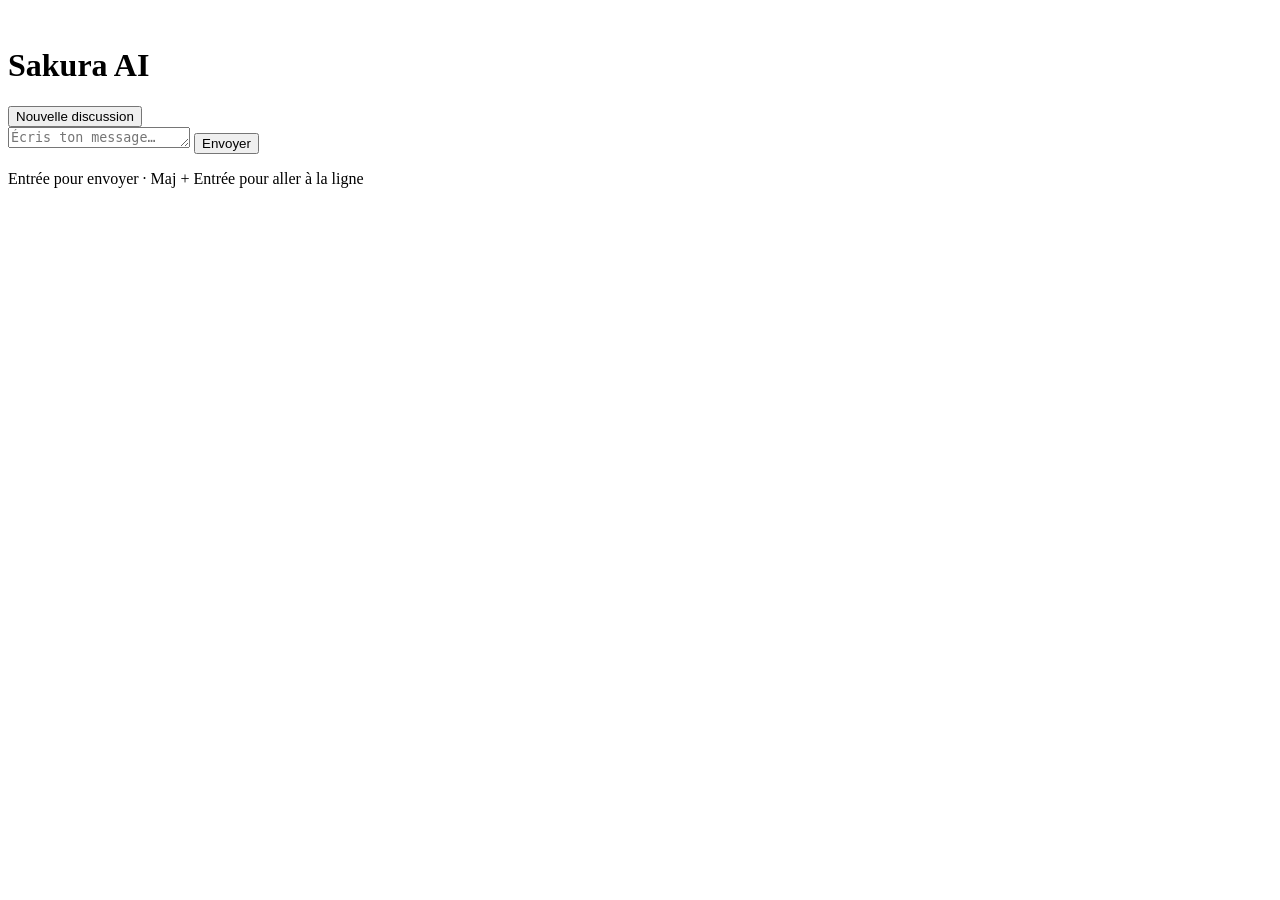
==== apps/ai/ui/index.html @ 1e8fd0e7 "Sakura AI : étape 1, chat avec Ollama dans une fenêtre Sakura Réponse en continu, bouton Stop, histo" ====
<!doctype html>
<html lang="fr">
<head>
  <meta charset="utf-8">
  <meta name="viewport" content="width=device-width, initial-scale=1">
  <title>Sakura AI</title>
  <link rel="stylesheet" href="/tokens.css">
  <link rel="stylesheet" href="/style.css">
</head>
<body>
  <main class="app-shell">
    <header>
      <div class="brand"><img src="/logo.png" alt=""><h1>Sakura AI</h1></div>
      <button id="new-chat" class="quiet-button" type="button">Nouvelle discussion</button>
    </header>

    <section id="notice" class="notice" hidden>
      <span id="notice-text"></span>
      <button id="retry" type="button">Réessayer</button>
    </section>

    <section id="conversation" class="conversation" aria-live="polite"></section>

    <footer>
      <div class="composer">
        <textarea id="message" rows="1" placeholder="Écris ton message…" aria-label="Ton message"></textarea>
        <button id="send" type="button">Envoyer</button>
      </div>
      <p>Entrée pour envoyer · Maj + Entrée pour aller à la ligne</p>
    </footer>
  </main>
  <script src="/app.js"></script>
</body>
</html>
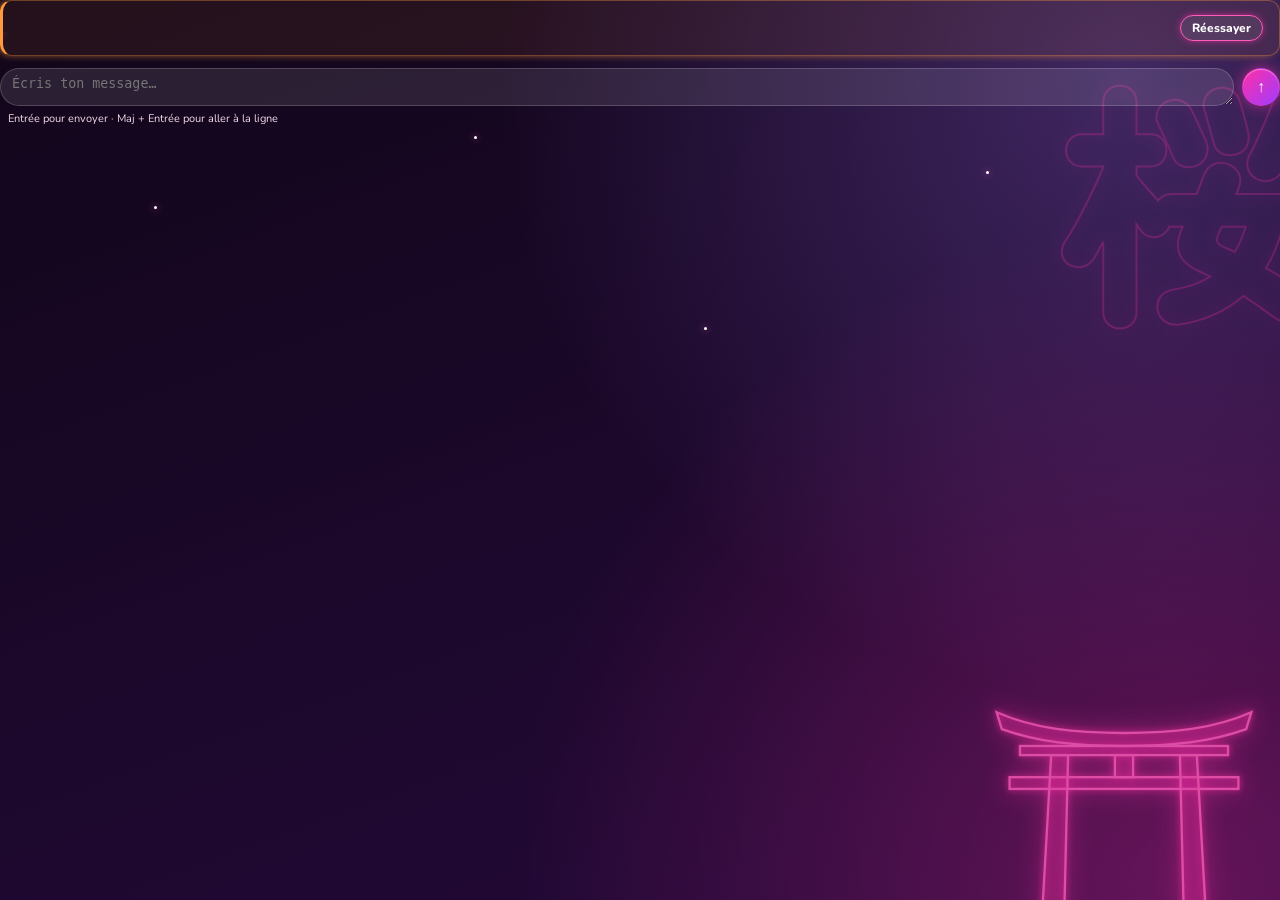
==== commit 533d8c52: "Sakura AI : le chat passe sur la charte et le kit UI commun (jour et nuit) Fenêtre sans bordure avec" ====
--- a/apps/ai/ui/index.html
+++ b/apps/ai/ui/index.html
@@ -4,31 +4,30 @@
   <meta charset="utf-8">
   <meta name="viewport" content="width=device-width, initial-scale=1">
   <title>Sakura AI</title>
-  <link rel="stylesheet" href="/tokens.css">
+  <link rel="stylesheet" href="/design/tokens.css">
+  <link rel="stylesheet" href="/design/ui/sakura.css">
+  <script src="/design/ui/sakura.js"></script>
   <link rel="stylesheet" href="/style.css">
 </head>
 <body>
-  <main class="app-shell">
-    <header>
-      <div class="brand"><img src="/logo.png" alt=""><h1>Sakura AI</h1></div>
-      <button id="new-chat" class="quiet-button" type="button">Nouvelle discussion</button>
-    </header>
+  <div class="sk-window" id="app-window">
+    <main class="app-content">
+      <aside id="notice" class="sk-tip" hidden>
+        <div class="sk-tip-body"><div id="notice-text" class="sk-tip-title"></div></div>
+        <button id="retry" class="sk-btn sk-btn--secondary sk-btn--small" type="button">Réessayer</button>
+      </aside>
 
-    <section id="notice" class="notice" hidden>
-      <span id="notice-text"></span>
-      <button id="retry" type="button">Réessayer</button>
-    </section>
+      <section id="conversation" class="sk-chat conversation" aria-live="polite"></section>
 
-    <section id="conversation" class="conversation" aria-live="polite"></section>
-
-    <footer>
-      <div class="composer">
-        <textarea id="message" rows="1" placeholder="Écris ton message…" aria-label="Ton message"></textarea>
-        <button id="send" type="button">Envoyer</button>
-      </div>
-      <p>Entrée pour envoyer · Maj + Entrée pour aller à la ligne</p>
-    </footer>
-  </main>
+      <footer class="chat-footer">
+        <div class="sk-composer">
+          <textarea id="message" class="sk-input" rows="1" placeholder="Écris ton message…" aria-label="Ton message"></textarea>
+          <button id="send" class="sk-btn sk-btn--primary" type="button" aria-label="Envoyer le message">↑</button>
+        </div>
+        <p class="sk-hint">Entrée pour envoyer · Maj + Entrée pour aller à la ligne</p>
+      </footer>
+    </main>
+  </div>
   <script src="/app.js"></script>
 </body>
 </html>
--- a/design/tokens.css
+++ b/design/tokens.css
@@ -0,0 +1,105 @@
+/* Sakura PC : couleurs et typographie communes à toutes les applis.
+   Les applis importent ce fichier ; on ne recopie jamais une couleur en dur ailleurs. */
+:root {
+  /* jour : sakura en fleur */
+  --sakura: #ff5fa8;
+  --sakura-deep: #e0236f;
+  --sakura-pale: #ffd3e6;
+  --cream: #fff4f8;
+  --ink: #3a1028;
+
+  /* nuit : néon */
+  --neon-pink: #ff0f9b;
+  --neon-blue: #0a3cff;
+  --neon-cyan: #7fd8ff;
+  --night: #140818;
+  --night-2: #1a0b1f;
+
+  /* typo */
+  --font-title: "Zen Maru Gothic", "Yu Gothic UI", sans-serif;
+  --font-body: "Nunito", "Segoe UI", sans-serif;
+  --font-jp: "Zen Maru Gothic", "Yu Gothic UI", sans-serif;
+
+  --radius: 18px;
+
+  /* Kit UI Sakura : valeurs semantiques validees (jour par defaut). */
+  --sk-bg: linear-gradient(160deg, #fff6f9, #ffe6f0);
+  --sk-text: #3a1028;
+  --sk-muted: #7a4a62;
+  --sk-label: #7a4a62;
+  --sk-accent: #e0528a;
+  --sk-accent-soft: #f6a9c1;
+  --sk-line: #f0cbd9;
+  --sk-control-border: #e7b8cb;
+  --sk-cpu: #f6a9c1;
+  --sk-ram: #c3b6ee;
+  --sk-gpu: #a9d4f2;
+  --sk-disk: #f8bd86;
+  --sk-ok: #2f9e6e;
+  --sk-warn: #d06a1e;
+  --sk-primary: linear-gradient(135deg, #e0528a, #c13d78);
+  --sk-primary-shadow: 0 4px 12px -4px rgba(193, 61, 120, .6), inset 0 1px 0 rgba(255, 255, 255, .35);
+  --sk-primary-text: #fff;
+  --sk-secondary-bg: rgba(255, 255, 255, .6);
+  --sk-secondary-border: #e0528a;
+  --sk-secondary-text: #c13d78;
+  --sk-surface: rgba(255, 255, 255, .62);
+  --sk-surface-strong: rgba(255, 255, 255, .84);
+  --sk-glass-border: #f0cbd9;
+  --sk-tip-bg: rgba(255, 255, 255, .7);
+  --sk-tip-border: #f6d3b4;
+  --sk-tip-edge: #f0a35e;
+  --sk-danger: #b8561c;
+  --sk-danger-border: #f8bd86;
+  --sk-cover-dark: #c9c3e6;
+  --sk-decor-watermark: #e0528a;
+  --sk-decor-petal: #f6a9c1;
+  --sk-decor-star: #ffffff;
+  --sk-mood-bg: #ffffff;
+  --sk-mood-border: #f6a9c1;
+  --sk-tab-mark: #f6a9c1;
+  --sk-chat-bubble: rgba(255, 255, 255, .82);
+  --sk-range-start: #e0528a;
+  --sk-range-end: #e0528a;
+  --sk-neon-base: #14061e;
+  --sk-window-close: #e81123;
+  --sk-radius: 14px;
+}
+
+html[data-theme="night"] {
+  --sk-bg: radial-gradient(circle at 88% 8%, rgba(167, 123, 255, .28), transparent 45%), radial-gradient(circle at 92% 98%, rgba(255, 47, 166, .3), transparent 45%), linear-gradient(160deg, #12061a, #24093a);
+  --sk-text: #fff;
+  --sk-muted: #f1d9e8;
+  --sk-label: #e3c6ef;
+  --sk-accent: #ff2fa6;
+  --sk-accent-soft: #ff5cbb;
+  --sk-line: #4a1d57;
+  --sk-control-border: rgba(255, 255, 255, .18);
+  --sk-cpu: #ff2fa6;
+  --sk-ram: #a77bff;
+  --sk-gpu: #3fc8ff;
+  --sk-disk: #ff9a3c;
+  --sk-ok: #7dffcb;
+  --sk-warn: #ffbe7a;
+  --sk-primary: linear-gradient(135deg, #ff2fa6, #a03cff);
+  --sk-primary-shadow: 0 0 14px rgba(255, 47, 166, .6), inset 0 1px 0 rgba(255, 255, 255, .35);
+  --sk-secondary-bg: rgba(255, 255, 255, .07);
+  --sk-secondary-border: #ff5cbb;
+  --sk-secondary-text: #fff;
+  --sk-surface: rgba(255, 255, 255, .07);
+  --sk-surface-strong: rgba(255, 255, 255, .1);
+  --sk-glass-border: rgba(255, 255, 255, .14);
+  --sk-tip-bg: rgba(255, 154, 60, .08);
+  --sk-tip-border: rgba(255, 154, 60, .35);
+  --sk-tip-edge: #ff9a3c;
+  --sk-danger: #ffbe7a;
+  --sk-danger-border: #ff9a3c;
+  --sk-decor-watermark: #ff2fa6;
+  --sk-decor-petal: #ff2fa6;
+  --sk-mood-bg: #12061a;
+  --sk-mood-border: #ff2fa6;
+  --sk-tab-mark: #ff2fa6;
+  --sk-chat-bubble: rgba(255, 255, 255, .07);
+  --sk-range-start: #ff2fa6;
+  --sk-range-end: #c86bff;
+}
--- a/design/ui/sakura.css
+++ b/design/ui/sakura.css
@@ -0,0 +1,150 @@
+@import url("https://fonts.googleapis.com/css2?family=Nunito:wght@400;600;700;800&family=Zen+Maru+Gothic:wght@500;700;900&display=swap");
+
+/* Base et themes --------------------------------------------------------- */
+*, *::before, *::after { box-sizing: border-box; }
+html, body { width: 100%; min-height: 100%; margin: 0; }
+body { font-family: "Nunito", "Segoe UI", sans-serif; color: var(--sk-text); }
+button, input, select { font: inherit; }
+button { color: inherit; }
+
+.sk-window {
+  position: relative; width: 100%; min-height: 100vh; overflow: hidden;
+  background: var(--sk-bg); color: var(--sk-text); isolation: isolate;
+}
+.sk-window > :not(.sk-decor):not(.sk-titlebar) { position: relative; z-index: 1; }
+.sk-main { height: calc(100vh - 32px); overflow: auto; padding: 28px clamp(18px, 4vw, 56px) 92px; }
+.sk-section { max-width: 1080px; margin: 0 auto 32px; }
+.sk-section-title { margin: 0 0 14px; font: 900 18px var(--font-title, "Zen Maru Gothic", "Yu Gothic UI", sans-serif); }
+.sk-grid { display: grid; grid-template-columns: repeat(auto-fit, minmax(210px, 1fr)); gap: 16px; }
+.sk-stack { display: grid; gap: 12px; }
+
+/* Decor ----------------------------------------------------------------- */
+.sk-decor { position: absolute; inset: 32px 0 0; z-index: 0; overflow: hidden; pointer-events: none; }
+.sk-watermark { position: absolute; right: -12px; top: 5%; writing-mode: vertical-rl; font: 900 clamp(110px, 22vw, 260px)/.8 var(--font-jp); color: var(--sk-decor-watermark); opacity: .07; }
+html[data-theme="night"] .sk-watermark { color: transparent; -webkit-text-stroke: 2px var(--sk-decor-watermark); opacity: .26; filter: drop-shadow(0 0 8px var(--sk-decor-watermark)); }
+.sk-petal { position: absolute; width: 18px; height: 11px; background: var(--sk-decor-petal); opacity: .5; border-radius: 90% 15% 90% 15%; animation: sk-fall 13s linear infinite; }
+.sk-petal--1 { left: 17%; top: -20px; }
+.sk-petal--2 { left: 67%; top: -40px; animation-delay: -6s; animation-duration: 17s; }
+html[data-theme="night"] .sk-petal { opacity: .8; box-shadow: 0 0 9px var(--sk-decor-petal); }
+.sk-star { display: none; position: absolute; width: 3px; height: 3px; border-radius: 50%; background: var(--sk-decor-star); box-shadow: 0 0 7px var(--sk-accent-soft); animation: sk-twinkle 2.8s ease-in-out infinite; }
+html[data-theme="night"] .sk-star { display: block; }
+.sk-star:nth-of-type(4) { left: 12%; top: 20%; }.sk-star:nth-of-type(5) { left: 37%; top: 12%; animation-delay: -.7s; }
+.sk-star:nth-of-type(6) { left: 55%; top: 34%; animation-delay: -1.4s; }.sk-star:nth-of-type(7) { left: 77%; top: 16%; animation-delay: -2s; }.sk-star:nth-of-type(8) { left: 88%; top: 47%; animation-delay: -1s; }
+.sk-torii { display: none; position: absolute; right: 2%; bottom: -15px; width: min(30vw, 260px); opacity: .8; }
+.sk-torii.is-faint { opacity: .45; }
+html[data-theme="night"] .sk-torii { display: block; }
+@keyframes sk-fall { to { transform: translate(18vw, 105vh) rotate(520deg); } }
+@keyframes sk-twinkle { 50% { opacity: .2; transform: scale(.5); } }
+
+/* Barre de titre -------------------------------------------------------- */
+.sk-titlebar { position: relative; z-index: 20; height: 32px; display: flex; align-items: center; border-bottom: 1px solid var(--sk-line); background: color-mix(in srgb, var(--sk-surface) 78%, transparent); user-select: none; }
+.sk-titlebar-drag { height: 100%; min-width: 120px; flex: 1; display: flex; align-items: center; gap: 7px; padding-left: 11px; font: 700 13px var(--font-title); }
+.sk-titlebar-actions, .sk-window-controls { height: 100%; display: flex; align-items: center; gap: 5px; }
+.sk-titlebar-actions .sk-btn { padding: 3px 10px; font-size: 11px; }
+.sk-winbtn { width: 40px; height: 32px; padding: 0; border: 0; background: transparent; font: 11px "Segoe UI", sans-serif; cursor: pointer; }
+.sk-winbtn:hover { background: rgba(127, 100, 120, .16); }
+.sk-winbtn--close:hover { color: var(--sk-primary-text); background: var(--sk-window-close); }
+
+/* Verdict --------------------------------------------------------------- */
+.sk-verdict { display: flex; align-items: center; gap: 15px; margin-bottom: 22px; }
+.sk-mood { flex: 0 0 54px; width: 54px; height: 54px; display: grid; place-items: center; border-radius: 50%; background: var(--sk-mood-bg); border: 2px solid var(--sk-mood-border); font-size: 25px; }
+html[data-theme="night"] .sk-mood { box-shadow: 0 0 10px var(--sk-mood-border); }
+.sk-tag { color: var(--sk-accent); font: 800 10px var(--font-title); letter-spacing: .13em; text-transform: uppercase; }
+.sk-title { margin: 2px 0 1px; font: 900 clamp(21px, 3vw, 25px) var(--font-title); }
+html[data-theme="night"] .sk-title { text-shadow: 0 0 12px rgba(255,47,166,.7); }
+.sk-sub { margin: 0; color: var(--sk-muted); font-size: 14px; }
+
+/* Cartes, indicateurs et pinceaux -------------------------------------- */
+.sk-card, .sk-row, .sk-encart { background: var(--sk-surface); border: 1px solid var(--sk-glass-border); border-radius: var(--sk-radius); }
+.sk-card { padding: 18px; }
+.sk-neon, html[data-theme="night"] .sk-stat, html[data-theme="night"] [data-sk-brush] {
+  --sk-n: var(--sk-accent); border: 2px solid var(--sk-n); border-radius: 18px;
+  box-shadow: 0 0 8px var(--sk-n), 0 0 22px -6px var(--sk-n), inset 0 0 14px -6px var(--sk-n);
+  background: linear-gradient(150deg, color-mix(in srgb, var(--sk-n) 26%, var(--sk-neon-base)), color-mix(in srgb, var(--sk-n) 6%, var(--sk-neon-base)));
+}
+.sk-stat { --sk-c: var(--sk-accent-soft); --sk-n: var(--sk-accent); position: relative; min-height: 116px; padding: 21px 20px; overflow: visible; }
+.sk-stat--cpu { --sk-c: var(--sk-cpu); --sk-n: var(--sk-cpu); }.sk-stat--ram { --sk-c: var(--sk-ram); --sk-n: var(--sk-ram); }
+.sk-stat--gpu { --sk-c: var(--sk-gpu); --sk-n: var(--sk-gpu); }.sk-stat--disk { --sk-c: var(--sk-disk); --sk-n: var(--sk-disk); }
+.sk-stat-label { position: relative; z-index: 1; color: var(--sk-label); font-size: 12px; font-weight: 800; text-transform: uppercase; letter-spacing: .08em; }
+.sk-stat-value { position: relative; z-index: 1; font: 900 27px var(--font-title); }
+.sk-stat-state { position: relative; z-index: 1; display: flex; align-items: center; gap: 6px; color: var(--sk-muted); font-size: 12px; }
+.sk-stat-state::before { content: ""; width: 7px; height: 7px; border-radius: 50%; background: currentColor; box-shadow: 0 0 6px currentColor; }
+.sk-stat-state.is-ok { color: var(--sk-ok); }.sk-stat-state.is-warn { color: var(--sk-warn); }
+.sk-brush { position: absolute; inset: -6px -14px -6px -8px; width: calc(100% + 22px); height: calc(100% + 12px); overflow: visible; z-index: 0; pointer-events: none; }
+html[data-theme="night"] .sk-brush { display: none; }
+[data-sk-brush] { position: relative; }
+[data-sk-brush] > :not(.sk-brush), .sk-stat > :not(.sk-brush) { position: relative; z-index: 1; }
+[data-sk-brush].is-dark { color: #fff; text-shadow: 0 1px 2px rgba(0,0,0,.45); }
+[data-sk-brush].is-dark .sk-row-sub, [data-sk-brush].is-dark .sk-stat-label { color: rgba(255,255,255,.85); }
+html[data-theme="night"] [data-sk-brush].is-dark { --sk-n: var(--sk-cover-dark) !important; }
+
+/* Navigation et actions ------------------------------------------------- */
+.sk-tabs { display: flex; gap: 18px; border-bottom: 1px solid var(--sk-line); margin-bottom: 18px; }
+.sk-tab { position: relative; border: 0; padding: 9px 3px 12px; background: transparent; color: var(--sk-muted); cursor: pointer; font-weight: 800; }
+.sk-tab.is-active { color: var(--sk-text); }
+.sk-tab.is-active::after { content: ""; position: absolute; left: 0; right: 0; bottom: -3px; height: 12px; background: var(--sk-tab-mark); -webkit-mask: url("data:image/svg+xml,%3Csvg xmlns='http://www.w3.org/2000/svg' viewBox='0 0 100 12' preserveAspectRatio='none'%3E%3Cfilter id='n'%3E%3CfeTurbulence baseFrequency='.04 .4' numOctaves='1' seed='8' result='t'/%3E%3CfeDisplacementMap in='SourceGraphic' in2='t' scale='2'/%3E%3C/filter%3E%3Cpath filter='url(%23n)' d='M2,7 C30,2 70,2 98,4 L97,10 C70,11 30,11 3,11 Z' fill='black'/%3E%3C/svg%3E") center/100% 100% no-repeat; mask: url("data:image/svg+xml,%3Csvg xmlns='http://www.w3.org/2000/svg' viewBox='0 0 100 12' preserveAspectRatio='none'%3E%3Cpath d='M2,7 C30,2 70,2 98,4 L97,10 C70,11 30,11 3,11 Z' fill='black'/%3E%3C/svg%3E") center/100% 100% no-repeat; }
+html[data-theme="night"] .sk-tab.is-active::after { bottom: -2px; height: 3px; border-radius: 3px; box-shadow: 0 0 8px var(--sk-tab-mark); -webkit-mask: none; mask: none; }
+[data-panel][hidden] { display: none !important; }
+.sk-actions { display: flex; flex-wrap: wrap; justify-content: flex-start; align-items: center; gap: 9px; }
+.sk-btn { border: 1.5px solid transparent; border-radius: 999px; padding: 8px 17px; background: transparent; cursor: pointer; font-weight: 800; transition: transform .16s, filter .16s, box-shadow .16s; }
+.sk-btn:hover { transform: translateY(-1px); filter: brightness(1.06); }.sk-btn:active { transform: translateY(0); }
+.sk-btn:focus-visible, .sk-tab:focus-visible, .sk-winbtn:focus-visible, input:focus-visible, select:focus-visible { outline: 3px solid color-mix(in srgb, var(--sk-accent) 48%, transparent); outline-offset: 2px; }
+.sk-btn--primary { color: var(--sk-primary-text); background: var(--sk-primary); box-shadow: var(--sk-primary-shadow); }
+.sk-btn--secondary { color: var(--sk-secondary-text); background: var(--sk-secondary-bg); border-color: var(--sk-secondary-border); }
+html[data-theme="night"] .sk-btn--secondary { box-shadow: 0 0 8px -2px var(--sk-accent); }
+.sk-btn--small { padding: 4px 11px; font-size: 12px; }.sk-btn--danger { color: var(--sk-danger); border-color: var(--sk-danger-border); background: var(--sk-secondary-bg); }
+html[data-theme="night"] .sk-btn--danger { box-shadow: 0 0 8px -3px var(--sk-danger-border); }
+.sk-btn--icon { width: 28px; height: 28px; display: inline-grid; place-items: center; padding: 0; border-radius: 50%; }
+.sk-chip { border: 1px solid rgba(255,255,255,.7); border-radius: 999px; padding: 3px 9px; background: rgba(255,255,255,.74); color: #3a1028; cursor: pointer; font-size: 11px; font-weight: 800; }
+
+/* Listes, barres et conseils ------------------------------------------- */
+.sk-row { display: flex; align-items: center; gap: 12px; padding: 12px 14px; }
+.sk-row-icon { flex: 0 0 38px; width: 38px; height: 38px; display: grid; place-items: center; border-radius: 10px; background: var(--sk-surface-strong); }
+.sk-row-main { min-width: 0; flex: 1; }.sk-row-title { font-weight: 900; }.sk-row-sub { color: var(--sk-muted); font-size: 12px; }.sk-row-end { margin-left: auto; }
+.sk-meter { --sk-c: var(--sk-accent); height: 7px; overflow: hidden; border-radius: 999px; background: color-mix(in srgb, var(--sk-line) 70%, transparent); }
+.sk-meter::before { content: ""; display: block; width: var(--sk-value, 50%); height: 100%; border-radius: inherit; background: var(--sk-c); }
+.sk-meter--cpu { --sk-c: var(--sk-cpu); }.sk-meter--ram { --sk-c: var(--sk-ram); }
+html[data-theme="night"] .sk-meter::before { box-shadow: 0 0 8px var(--sk-c); }
+.sk-tip { display: flex; align-items: center; gap: 16px; padding: 14px 16px; border: 1px solid var(--sk-tip-border); border-left: 4px solid var(--sk-tip-edge); border-radius: 12px; background: var(--sk-tip-bg); }
+html[data-theme="night"] .sk-tip { border-left-width: 3px; box-shadow: -3px 0 10px -3px #ff9a3c; }
+.sk-tip-body { min-width: 0; flex: 1; }.sk-tip-title { font-weight: 900; }.sk-tip p { margin: 2px 0 0; color: var(--sk-muted); font-size: 13px; }
+
+/* Details, dialogue, barre et toast ------------------------------------ */
+.sk-details-toggle { margin-top: 12px; }.sk-details { margin-top: 10px; }.sk-details[hidden] { display: none; }
+.sk-modal { position: fixed; inset: 0; z-index: 1000; display: grid; place-items: center; padding: 20px; background: rgba(24,6,28,.42); backdrop-filter: blur(7px); }
+.sk-confirm { width: min(480px, 100%); }.sk-confirm .sk-actions { margin-top: 14px; }
+.sk-savebar { position: fixed; z-index: 50; left: 0; right: 0; bottom: 0; display: flex; align-items: center; gap: 10px; padding: 10px clamp(18px,4vw,56px); background: color-mix(in srgb, var(--sk-surface-strong) 90%, transparent); border-top: 1px solid var(--sk-line); backdrop-filter: blur(14px); transform: translateY(110%); transition: transform .22s; }
+.sk-savebar.is-visible { transform: translateY(0); }.sk-savebar-message { margin-left: auto; color: var(--sk-muted); font-size: 12px; }.sk-savebar-dot { display: inline-block; width: 8px; height: 8px; margin-left: 6px; border-radius: 50%; background: var(--sk-tip-edge); box-shadow: 0 0 7px var(--sk-tip-edge); }
+.sk-toast-zone { position: fixed; z-index: 1200; left: 50%; bottom: 24px; transform: translateX(-50%); display: grid; gap: 8px; }
+.sk-toast { min-width: 190px; padding: 10px 16px; border: 1px solid var(--sk-glass-border); border-radius: 999px; background: color-mix(in srgb, var(--sk-surface-strong) 92%, #12061a 8%); box-shadow: 0 8px 28px rgba(31,8,25,.2); text-align: center; animation: sk-toast-in .2s both; }
+.sk-toast.is-ok { border-color: var(--sk-ok); }.sk-toast.is-warn { border-color: var(--sk-warn); }
+@keyframes sk-toast-in { from { opacity: 0; transform: translateY(10px); } }
+
+/* Formulaires ----------------------------------------------------------- */
+.sk-input, .sk-select { width: 100%; min-height: 38px; border: 1px solid var(--sk-control-border); border-radius: 10px; padding: 7px 11px; color: var(--sk-text); background: var(--sk-surface-strong); }
+html[data-theme="night"] .sk-select option { color: #3a1028; }
+.sk-range { --sk-progress: 50%; width: 100%; height: 20px; appearance: none; background: transparent; }
+.sk-range::-webkit-slider-runnable-track { height: 7px; border-radius: 999px; background: linear-gradient(to right, var(--sk-accent) 0 var(--sk-progress), color-mix(in srgb, var(--sk-line) 65%, transparent) var(--sk-progress)); }
+html[data-theme="night"] .sk-range::-webkit-slider-runnable-track { background: linear-gradient(to right, var(--sk-range-start) 0, var(--sk-range-end) var(--sk-progress), var(--sk-glass-border) var(--sk-progress)); box-shadow: 0 0 7px color-mix(in srgb, var(--sk-accent) 45%, transparent); }
+.sk-range::-webkit-slider-thumb { appearance: none; width: 17px; height: 17px; margin-top: -5px; border: 2px solid var(--sk-accent); border-radius: 50%; background: #fff; box-shadow: 0 1px 5px rgba(0,0,0,.2); }
+.sk-swatch, .sk-led { --sk-c: var(--sk-accent); display: inline-block; width: 22px; height: 22px; border-radius: 50%; background: var(--sk-c); vertical-align: middle; }
+.sk-swatch { border: 2px solid rgba(255,255,255,.8); box-shadow: 0 0 0 1px var(--sk-control-border); }.sk-led { width: 10px; height: 10px; box-shadow: 0 0 8px 2px var(--sk-c); }
+.sk-seg { display: inline-flex; gap: 3px; padding: 3px; border: 1px solid var(--sk-control-border); border-radius: 999px; background: var(--sk-surface); }
+.sk-seg button { border: 0; border-radius: 999px; padding: 6px 12px; background: transparent; cursor: pointer; }
+.sk-seg button.is-active { color: #fff; background: var(--sk-primary); box-shadow: var(--sk-primary-shadow); }
+.sk-encart { padding: 15px; background: rgba(255,255,255,.84); }
+html[data-theme="night"] .sk-encart { background: rgba(255,255,255,.07); }
+
+/* Chat ------------------------------------------------------------------ */
+.sk-chat { display: grid; gap: 15px; }.sk-msg { display: flex; align-items: flex-start; gap: 9px; }.sk-msg--me { justify-content: flex-end; }
+.sk-avatar { flex: 0 0 36px; width: 36px; height: 36px; display: grid; place-items: center; border: 1px solid var(--sk-accent-soft); border-radius: 50%; background: var(--sk-surface-strong); }
+.sk-msg-name { margin: 0 0 3px; color: var(--sk-accent); font: 700 12px var(--font-title); }.sk-bubble { max-width: min(72ch, 78%); padding: 10px 13px; border-radius: 15px; background: var(--sk-chat-bubble); }
+html[data-theme="night"] .sk-msg--sakura .sk-bubble { border: 1px solid var(--sk-accent-soft); box-shadow: 0 0 9px -4px var(--sk-accent); }
+.sk-msg--me .sk-bubble { color: #fff; background: var(--sk-primary); box-shadow: var(--sk-primary-shadow); }
+.sk-typing { display: inline-flex; gap: 4px; padding: 8px 12px; }.sk-typing i { width: 6px; height: 6px; border-radius: 50%; background: var(--sk-accent); animation: sk-bounce 1s infinite alternate; }.sk-typing i:nth-child(2) { animation-delay: .15s; }.sk-typing i:nth-child(3) { animation-delay: .3s; }
+@keyframes sk-bounce { to { transform: translateY(-5px); opacity: .55; } }
+.sk-composer { display: flex; gap: 8px; margin-top: 12px; }.sk-composer .sk-input { border-radius: 999px; }.sk-composer .sk-btn { flex: 0 0 38px; width: 38px; height: 38px; padding: 0; display: grid; place-items: center; }
+.sk-hint { margin: 5px 8px 0; color: var(--sk-muted); font-size: 11px; }
+
+@media (max-width: 620px) { .sk-titlebar-actions { display: none; }.sk-tip { align-items: flex-start; flex-wrap: wrap; }.sk-row { align-items: flex-start; }.sk-savebar-message { display: none; } }
+@media (prefers-reduced-motion: reduce) { *, *::before, *::after { scroll-behavior: auto !important; animation: none !important; transition: none !important; } }
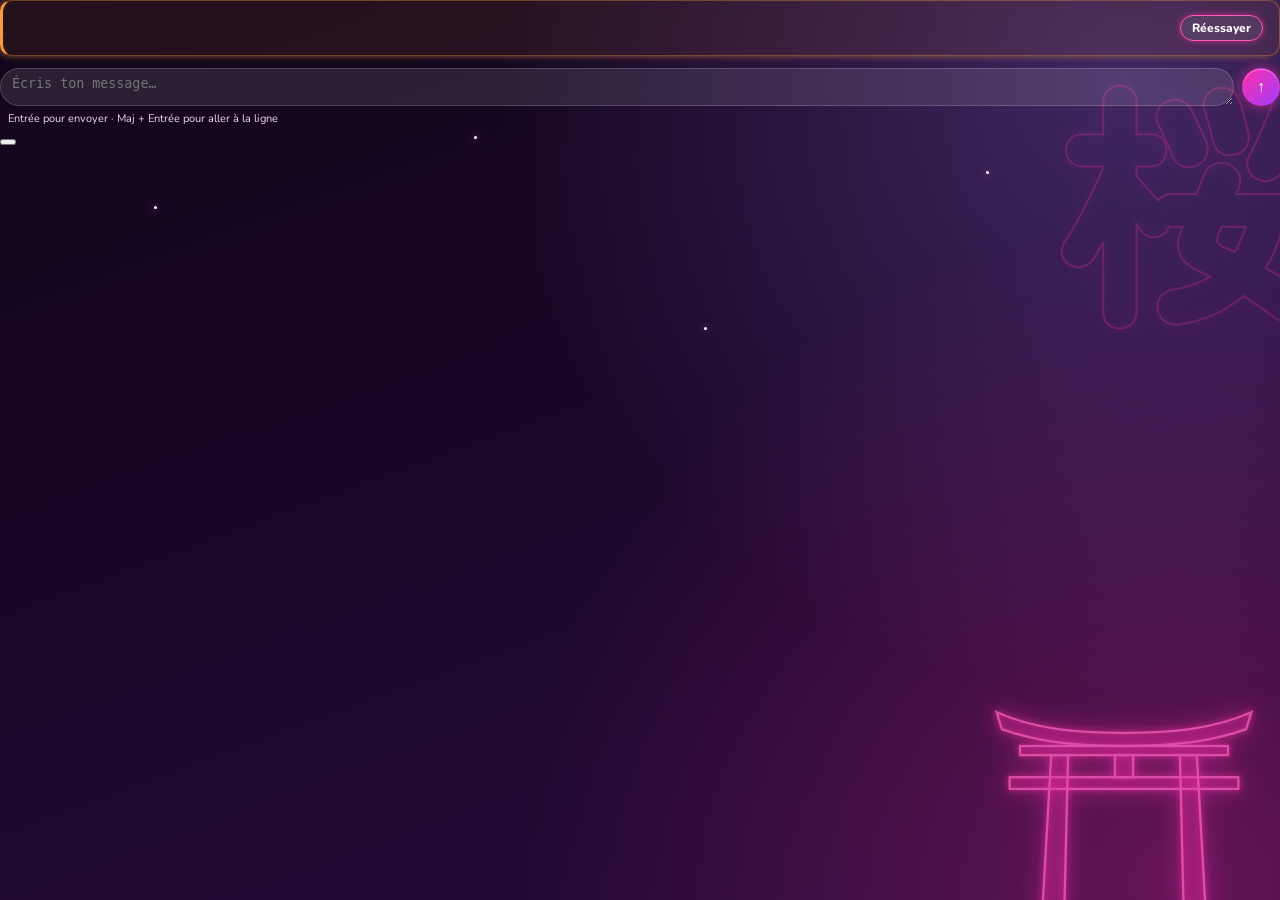
==== commit 98eaa6ba: "Sakura AI : plusieurs conversations (colonne à gauche, titre automatique, renommer, corbeille) Un fi" ====
--- a/apps/ai/ui/index.html
+++ b/apps/ai/ui/index.html
@@ -11,22 +11,29 @@
 </head>
 <body>
   <div class="sk-window" id="app-window">
-    <main class="app-content">
-      <aside id="notice" class="sk-tip" hidden>
-        <div class="sk-tip-body"><div id="notice-text" class="sk-tip-title"></div></div>
-        <button id="retry" class="sk-btn sk-btn--secondary sk-btn--small" type="button">Réessayer</button>
+    <div class="app-shell">
+      <aside id="chat-sidebar" class="chat-sidebar" aria-label="Discussions">
+        <div id="chat-confirm"></div>
+        <nav id="chat-list" class="chat-list"></nav>
       </aside>
+      <main class="app-content">
+        <aside id="notice" class="sk-tip" hidden>
+          <div class="sk-tip-body"><div id="notice-text" class="sk-tip-title"></div></div>
+          <button id="retry" class="sk-btn sk-btn--secondary sk-btn--small" type="button">Réessayer</button>
+        </aside>
 
-      <section id="conversation" class="sk-chat conversation" aria-live="polite"></section>
+        <section id="conversation" class="sk-chat conversation" aria-live="polite"></section>
 
-      <footer class="chat-footer">
-        <div class="sk-composer">
-          <textarea id="message" class="sk-input" rows="1" placeholder="Écris ton message…" aria-label="Ton message"></textarea>
-          <button id="send" class="sk-btn sk-btn--primary" type="button" aria-label="Envoyer le message">↑</button>
-        </div>
-        <p class="sk-hint">Entrée pour envoyer · Maj + Entrée pour aller à la ligne</p>
-      </footer>
-    </main>
+        <footer class="chat-footer">
+          <div class="sk-composer">
+            <textarea id="message" class="sk-input" rows="1" placeholder="Écris ton message…" aria-label="Ton message"></textarea>
+            <button id="send" class="sk-btn sk-btn--primary" type="button" aria-label="Envoyer le message">↑</button>
+          </div>
+          <p class="sk-hint">Entrée pour envoyer · Maj + Entrée pour aller à la ligne</p>
+        </footer>
+      </main>
+      <button id="sidebar-backdrop" class="sidebar-backdrop" type="button" aria-label="Fermer les discussions"></button>
+    </div>
   </div>
   <script src="/app.js"></script>
 </body>
--- a/design/ui/sakura.css
+++ b/design/ui/sakura.css
@@ -143,7 +143,7 @@
 .sk-msg--me .sk-bubble { color: #fff; background: var(--sk-primary); box-shadow: var(--sk-primary-shadow); }
 .sk-typing { display: inline-flex; gap: 4px; padding: 8px 12px; }.sk-typing i { width: 6px; height: 6px; border-radius: 50%; background: var(--sk-accent); animation: sk-bounce 1s infinite alternate; }.sk-typing i:nth-child(2) { animation-delay: .15s; }.sk-typing i:nth-child(3) { animation-delay: .3s; }
 @keyframes sk-bounce { to { transform: translateY(-5px); opacity: .55; } }
-.sk-composer { display: flex; gap: 8px; margin-top: 12px; }.sk-composer .sk-input { border-radius: 999px; }.sk-composer .sk-btn { flex: 0 0 38px; width: 38px; height: 38px; padding: 0; display: grid; place-items: center; }
+.sk-composer { display: flex; gap: 8px; margin-top: 12px; }.sk-composer .sk-input { border-radius: 20px; }.sk-composer .sk-btn { flex: 0 0 38px; width: 38px; height: 38px; padding: 0; display: grid; place-items: center; }
 .sk-hint { margin: 5px 8px 0; color: var(--sk-muted); font-size: 11px; }
 
 @media (max-width: 620px) { .sk-titlebar-actions { display: none; }.sk-tip { align-items: flex-start; flex-wrap: wrap; }.sk-row { align-items: flex-start; }.sk-savebar-message { display: none; } }
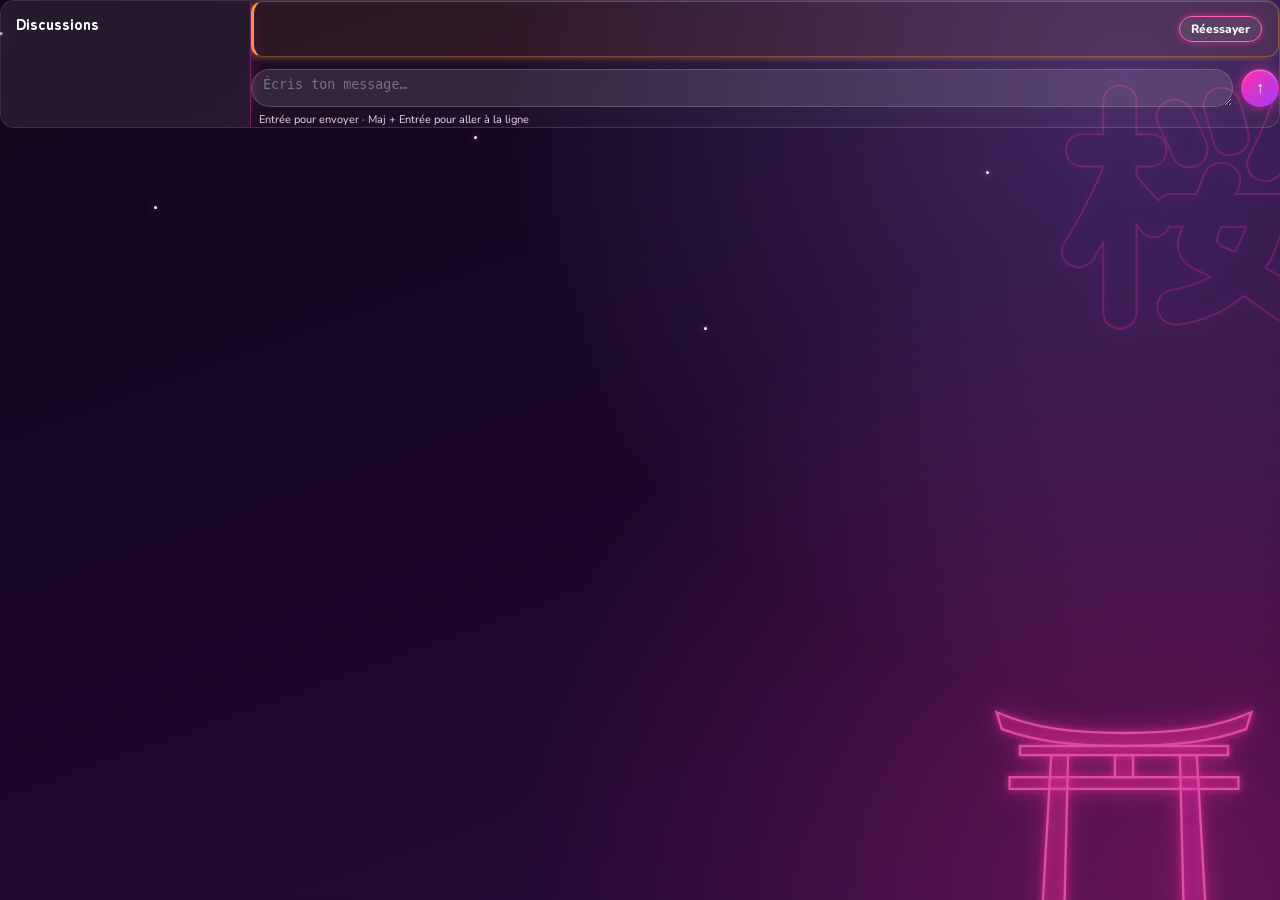
==== commit d68f4240: "Sakura AI : étape 3, outil diagnose (« pourquoi mon PC rame ? ») et colonne sur sk-sidebar diagnose " ====
--- a/apps/ai/ui/index.html
+++ b/apps/ai/ui/index.html
@@ -11,12 +11,15 @@
 </head>
 <body>
   <div class="sk-window" id="app-window">
-    <div class="app-shell">
-      <aside id="chat-sidebar" class="chat-sidebar" aria-label="Discussions">
+    <div id="app-layout" class="sk-layout app-layout">
+      <aside id="chat-sidebar" class="sk-sidebar" aria-label="Discussions">
+        <div class="sk-sidebar-head">
+          <h1 class="sk-sidebar-title">Discussions</h1>
+        </div>
         <div id="chat-confirm"></div>
-        <nav id="chat-list" class="chat-list"></nav>
+        <nav id="chat-list" class="sk-sidebar-list"></nav>
       </aside>
-      <main class="app-content">
+      <main class="sk-layout-main app-content">
         <aside id="notice" class="sk-tip" hidden>
           <div class="sk-tip-body"><div id="notice-text" class="sk-tip-title"></div></div>
           <button id="retry" class="sk-btn sk-btn--secondary sk-btn--small" type="button">Réessayer</button>
@@ -32,7 +35,6 @@
           <p class="sk-hint">Entrée pour envoyer · Maj + Entrée pour aller à la ligne</p>
         </footer>
       </main>
-      <button id="sidebar-backdrop" class="sidebar-backdrop" type="button" aria-label="Fermer les discussions"></button>
     </div>
   </div>
   <script src="/app.js"></script>
--- a/design/ui/sakura.css
+++ b/design/ui/sakura.css
@@ -88,7 +88,7 @@
 .sk-actions { display: flex; flex-wrap: wrap; justify-content: flex-start; align-items: center; gap: 9px; }
 .sk-btn { border: 1.5px solid transparent; border-radius: 999px; padding: 8px 17px; background: transparent; cursor: pointer; font-weight: 800; transition: transform .16s, filter .16s, box-shadow .16s; }
 .sk-btn:hover { transform: translateY(-1px); filter: brightness(1.06); }.sk-btn:active { transform: translateY(0); }
-.sk-btn:focus-visible, .sk-tab:focus-visible, .sk-winbtn:focus-visible, input:focus-visible, select:focus-visible { outline: 3px solid color-mix(in srgb, var(--sk-accent) 48%, transparent); outline-offset: 2px; }
+.sk-btn:focus-visible, .sk-tab:focus-visible, .sk-winbtn:focus-visible, .sk-sidebar-item:focus-visible, input:focus-visible, select:focus-visible { outline: 3px solid color-mix(in srgb, var(--sk-accent) 48%, transparent); outline-offset: 2px; }
 .sk-btn--primary { color: var(--sk-primary-text); background: var(--sk-primary); box-shadow: var(--sk-primary-shadow); }
 .sk-btn--secondary { color: var(--sk-secondary-text); background: var(--sk-secondary-bg); border-color: var(--sk-secondary-border); }
 html[data-theme="night"] .sk-btn--secondary { box-shadow: 0 0 8px -2px var(--sk-accent); }
@@ -146,5 +146,52 @@
 .sk-composer { display: flex; gap: 8px; margin-top: 12px; }.sk-composer .sk-input { border-radius: 20px; }.sk-composer .sk-btn { flex: 0 0 38px; width: 38px; height: 38px; padding: 0; display: grid; place-items: center; }
 .sk-hint { margin: 5px 8px 0; color: var(--sk-muted); font-size: 11px; }
 
+/* Mini-graphes ---------------------------------------------------------- */
+.sk-chart { --sk-chart-color: var(--sk-accent-soft); --sk-chart-stroke: color-mix(in srgb, var(--sk-chart-color) 82%, var(--sk-text)); min-width: 0; padding: 14px; border: 1px solid var(--sk-glass-border); border-radius: var(--sk-radius); background: var(--sk-surface); overflow: hidden; }
+.sk-chart--cpu { --sk-chart-color: var(--sk-cpu); }.sk-chart--ram { --sk-chart-color: var(--sk-ram); }
+.sk-chart--gpu { --sk-chart-color: var(--sk-gpu); }.sk-chart--disk { --sk-chart-color: var(--sk-disk); }
+.sk-chart--accent { --sk-chart-color: var(--sk-accent); }
+.sk-chart-head { display: flex; align-items: baseline; justify-content: space-between; gap: 12px; margin-bottom: 7px; }
+.sk-chart-label { min-width: 0; color: var(--sk-label); font-size: 12px; font-weight: 800; letter-spacing: .04em; text-transform: uppercase; }
+.sk-chart-value { flex: 0 0 auto; color: var(--sk-text); font: 900 17px var(--font-title, "Zen Maru Gothic", "Yu Gothic UI", sans-serif); }
+.sk-chart-svg { display: block; width: 100%; height: var(--sk-chart-height, 104px); overflow: visible; }
+.sk-chart-guide { stroke: var(--sk-line); stroke-width: 1; opacity: .62; vector-effect: non-scaling-stroke; }
+.sk-chart-area { fill: var(--sk-chart-color); opacity: .18; }
+.sk-chart-line { fill: none; stroke: var(--sk-chart-stroke); stroke-width: 2.2; stroke-linecap: round; stroke-linejoin: round; vector-effect: non-scaling-stroke; }
+.sk-chart-point { fill: var(--sk-surface-strong); stroke: var(--sk-chart-stroke); stroke-width: 2.2; vector-effect: non-scaling-stroke; }
+.sk-chart-empty { display: grid; place-items: center; height: var(--sk-chart-height, 104px); color: var(--sk-muted); font-size: 12px; text-align: center; }
+.sk-chart-empty[hidden], .sk-chart-svg[hidden] { display: none; }
+html[data-theme="night"] .sk-chart { --sk-chart-stroke: var(--sk-chart-color); background: color-mix(in srgb, var(--sk-surface) 82%, transparent); }
+html[data-theme="night"] .sk-chart-line, html[data-theme="night"] .sk-chart-point { filter: drop-shadow(0 0 4px color-mix(in srgb, var(--sk-chart-color) 70%, transparent)); }
+html[data-theme="night"] .sk-chart-area { opacity: .13; }
+
+/* Colonne latérale ------------------------------------------------------ */
+.sk-layout { --sk-sidebar-width: 250px; position: relative; display: grid; grid-template-columns: var(--sk-sidebar-width) minmax(0, 1fr); min-width: 0; min-height: 0; overflow: hidden; border: 1px solid var(--sk-glass-border); border-radius: var(--sk-radius); background: color-mix(in srgb, var(--sk-surface) 50%, transparent); transition: grid-template-columns .2s ease; }
+.sk-sidebar { position: relative; z-index: 2; min-width: 0; padding: 12px 10px; overflow: auto; border-right: 1px solid var(--sk-line); background: color-mix(in srgb, var(--sk-surface-strong) 82%, transparent); backdrop-filter: blur(16px); transition: transform .2s ease, opacity .2s ease; }
+.sk-sidebar-head { display: flex; align-items: center; justify-content: space-between; gap: 8px; min-width: 0; margin: 0 5px 10px; }
+.sk-sidebar-title { min-width: 0; margin: 0; font: 900 15px var(--font-title, "Zen Maru Gothic", "Yu Gothic UI", sans-serif); }
+.sk-sidebar-list { display: grid; gap: 5px; }
+.sk-sidebar-item { position: relative; min-width: 0; display: grid; gap: 2px; padding: 9px 10px 9px 13px; border: 1px solid transparent; border-radius: 10px; color: var(--sk-text); background: transparent; text-align: left; text-decoration: none; cursor: pointer; }
+.sk-sidebar-item:hover { background: color-mix(in srgb, var(--sk-accent-soft) 16%, transparent); }
+.sk-sidebar-item.is-active { border-color: color-mix(in srgb, var(--sk-accent-soft) 42%, transparent); background: color-mix(in srgb, var(--sk-accent-soft) 28%, var(--sk-surface-strong)); }
+.sk-sidebar-item.is-active::before { content: ""; position: absolute; left: 3px; top: 9px; bottom: 9px; width: 3px; border-radius: 999px; background: var(--sk-accent); }
+.sk-sidebar-item-title { min-width: 0; overflow: hidden; font-weight: 900; text-overflow: ellipsis; white-space: nowrap; }
+.sk-sidebar-item-sub { min-width: 0; overflow: hidden; color: var(--sk-muted); font-size: 11px; text-overflow: ellipsis; white-space: nowrap; }
+.sk-layout-main { min-width: 0; overflow: auto; }
+.sk-layout.is-collapsed { grid-template-columns: 0 minmax(0, 1fr); }
+.sk-layout.is-collapsed .sk-sidebar { opacity: 0; transform: translateX(-100%); pointer-events: none; }
+.sk-sidebar-backdrop { display: none; }
+html[data-theme="night"] .sk-sidebar { border-right-color: color-mix(in srgb, var(--sk-accent) 38%, transparent); background: color-mix(in srgb, var(--sk-surface) 70%, transparent); box-shadow: 4px 0 20px -15px var(--sk-accent); }
+html[data-theme="night"] .sk-sidebar-item.is-active { border-color: color-mix(in srgb, var(--sk-accent) 68%, transparent); background: color-mix(in srgb, var(--sk-accent) 13%, transparent); box-shadow: inset 0 0 12px color-mix(in srgb, var(--sk-accent) 9%, transparent); }
+html[data-theme="night"] .sk-sidebar-item.is-active::before { box-shadow: 0 0 7px var(--sk-accent); }
+
+@media (max-width: 760px) {
+  .sk-layout, .sk-layout.is-collapsed { grid-template-columns: minmax(0, 1fr); }
+  .sk-sidebar, .sk-layout.is-collapsed .sk-sidebar { position: absolute; inset: 0 auto 0 0; width: min(var(--sk-sidebar-width), 86vw); opacity: 1; transform: translateX(-105%); pointer-events: auto; }
+  .sk-layout.is-sidebar-open .sk-sidebar { transform: translateX(0); }
+  .sk-sidebar-backdrop { position: absolute; z-index: 1; inset: 0; border: 0; background: color-mix(in srgb, var(--sk-text) 22%, transparent); cursor: pointer; }
+  .sk-layout.is-sidebar-open .sk-sidebar-backdrop { display: block; }
+}
+
 @media (max-width: 620px) { .sk-titlebar-actions { display: none; }.sk-tip { align-items: flex-start; flex-wrap: wrap; }.sk-row { align-items: flex-start; }.sk-savebar-message { display: none; } }
 @media (prefers-reduced-motion: reduce) { *, *::before, *::after { scroll-behavior: auto !important; animation: none !important; transition: none !important; } }
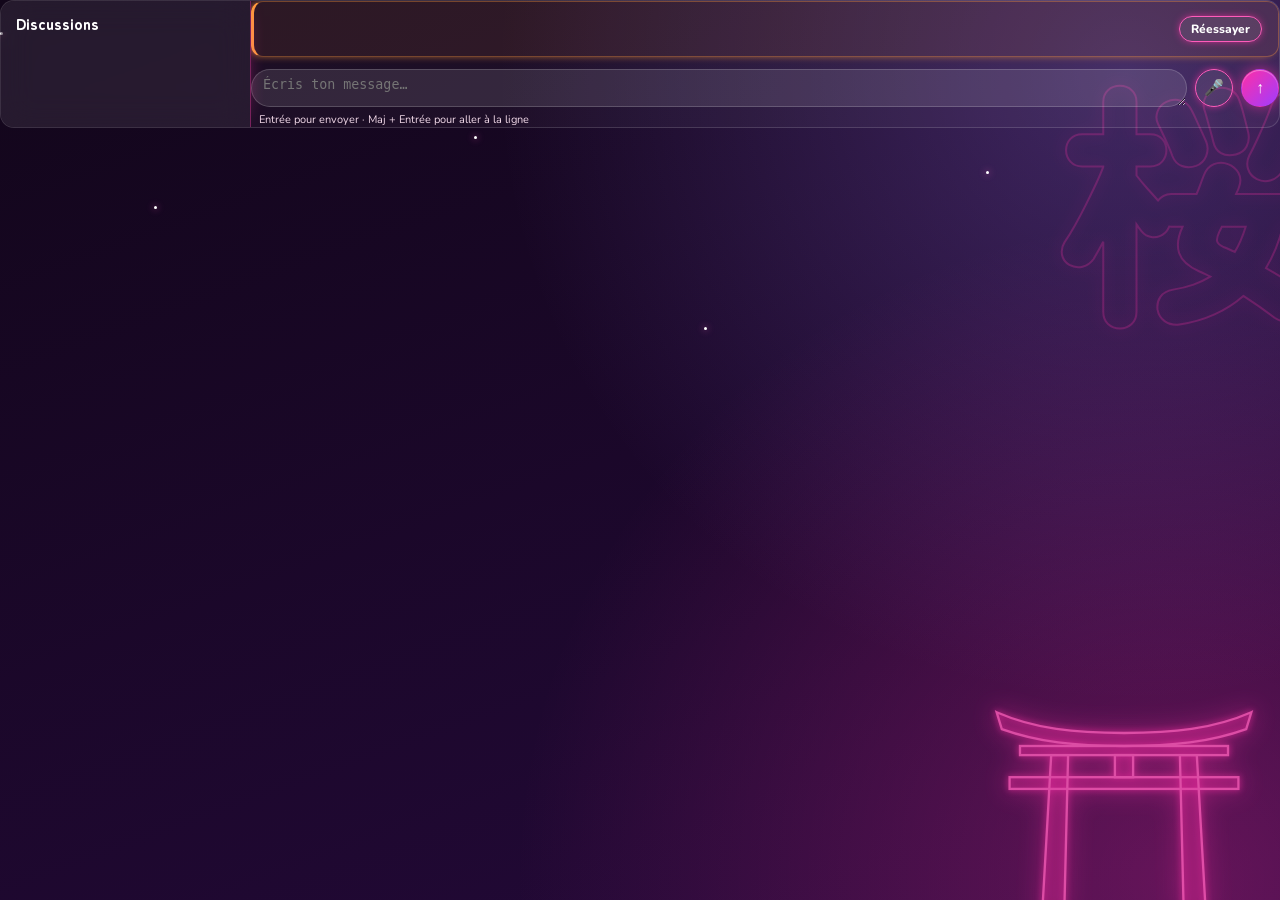
==== commit 12937ae0: "Sakura AI : étape 4a, la voix (micro → Whisper, réponse lue par Kokoro en français) Bouton 🎤 et Ctrl" ====
--- a/apps/ai/ui/index.html
+++ b/apps/ai/ui/index.html
@@ -30,9 +30,10 @@
         <footer class="chat-footer">
           <div class="sk-composer">
             <textarea id="message" class="sk-input" rows="1" placeholder="Écris ton message…" aria-label="Ton message"></textarea>
+            <button id="microphone" class="sk-btn sk-btn--secondary sk-btn--icon voice-microphone" type="button" aria-label="Parler à Sakura">🎤</button>
             <button id="send" class="sk-btn sk-btn--primary" type="button" aria-label="Envoyer le message">↑</button>
           </div>
-          <p class="sk-hint">Entrée pour envoyer · Maj + Entrée pour aller à la ligne</p>
+          <p id="composer-hint" class="sk-hint">Entrée pour envoyer · Maj + Entrée pour aller à la ligne</p>
         </footer>
       </main>
     </div>
